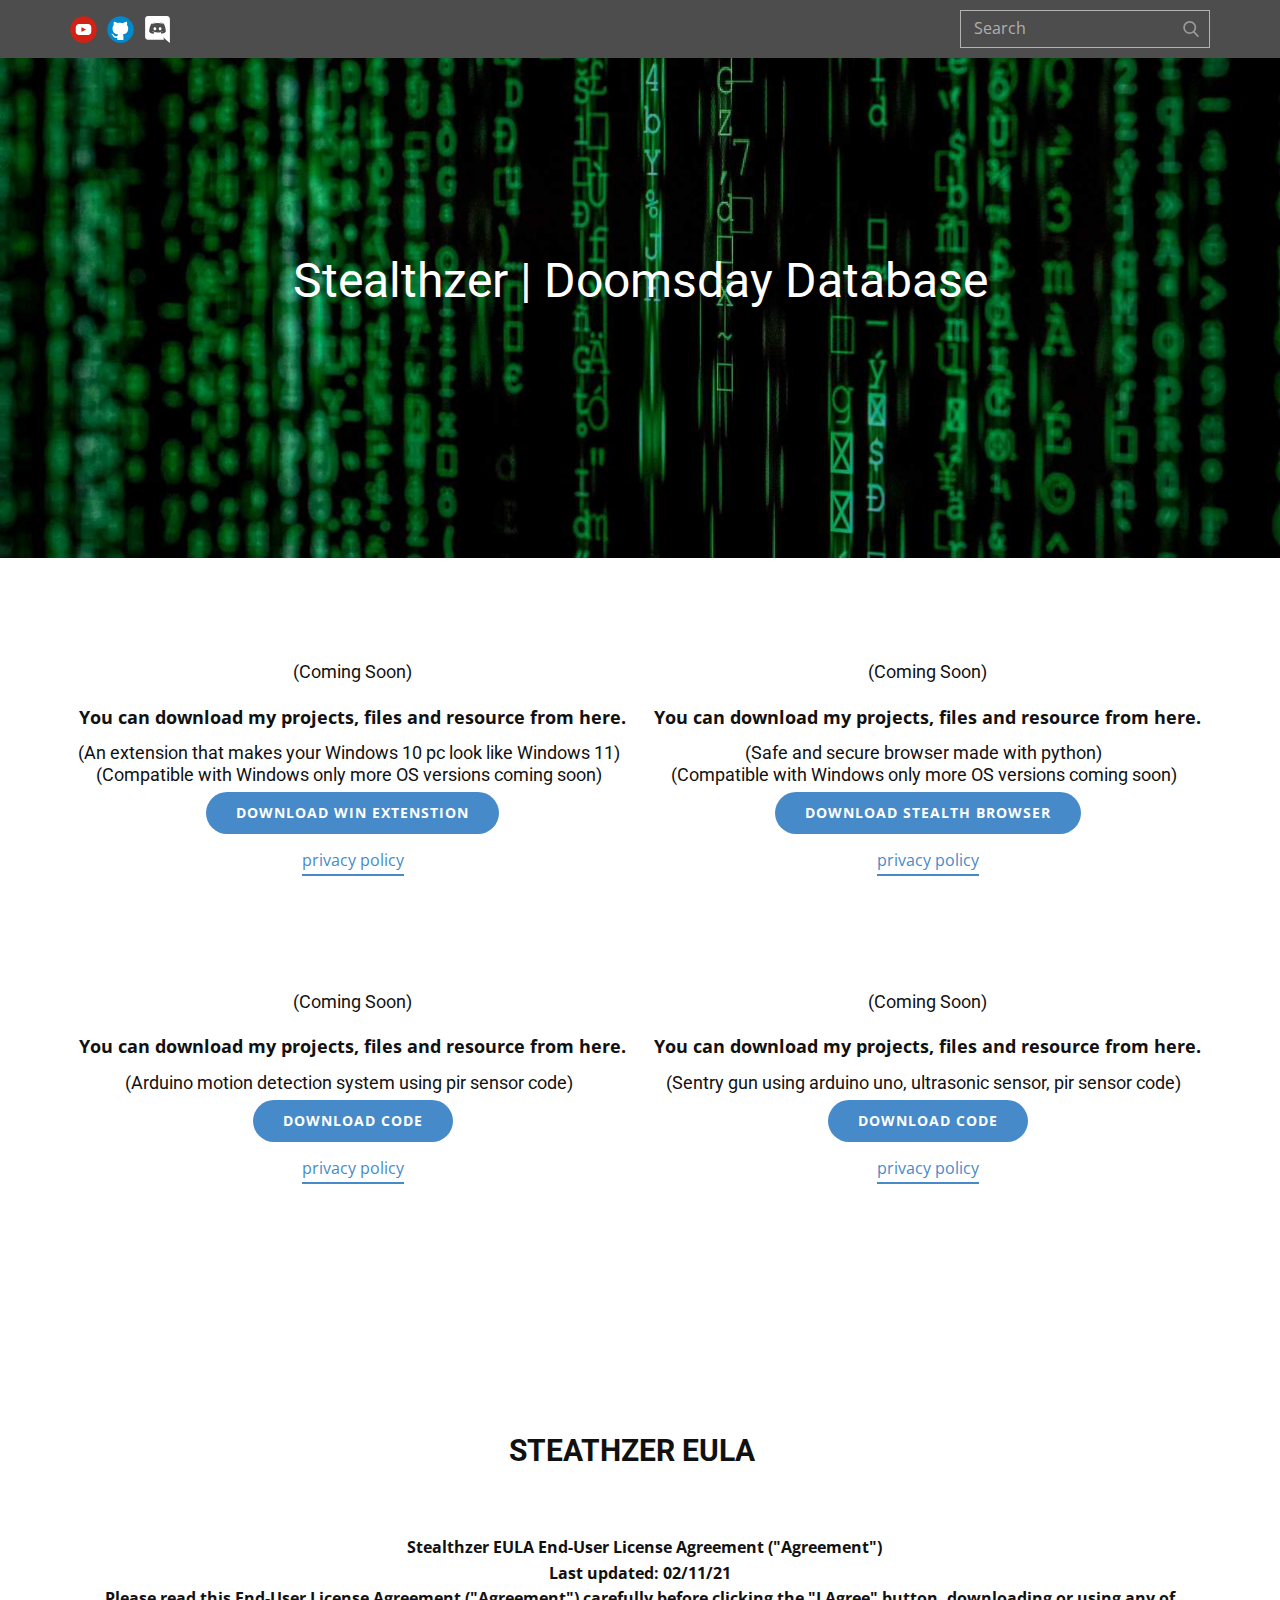
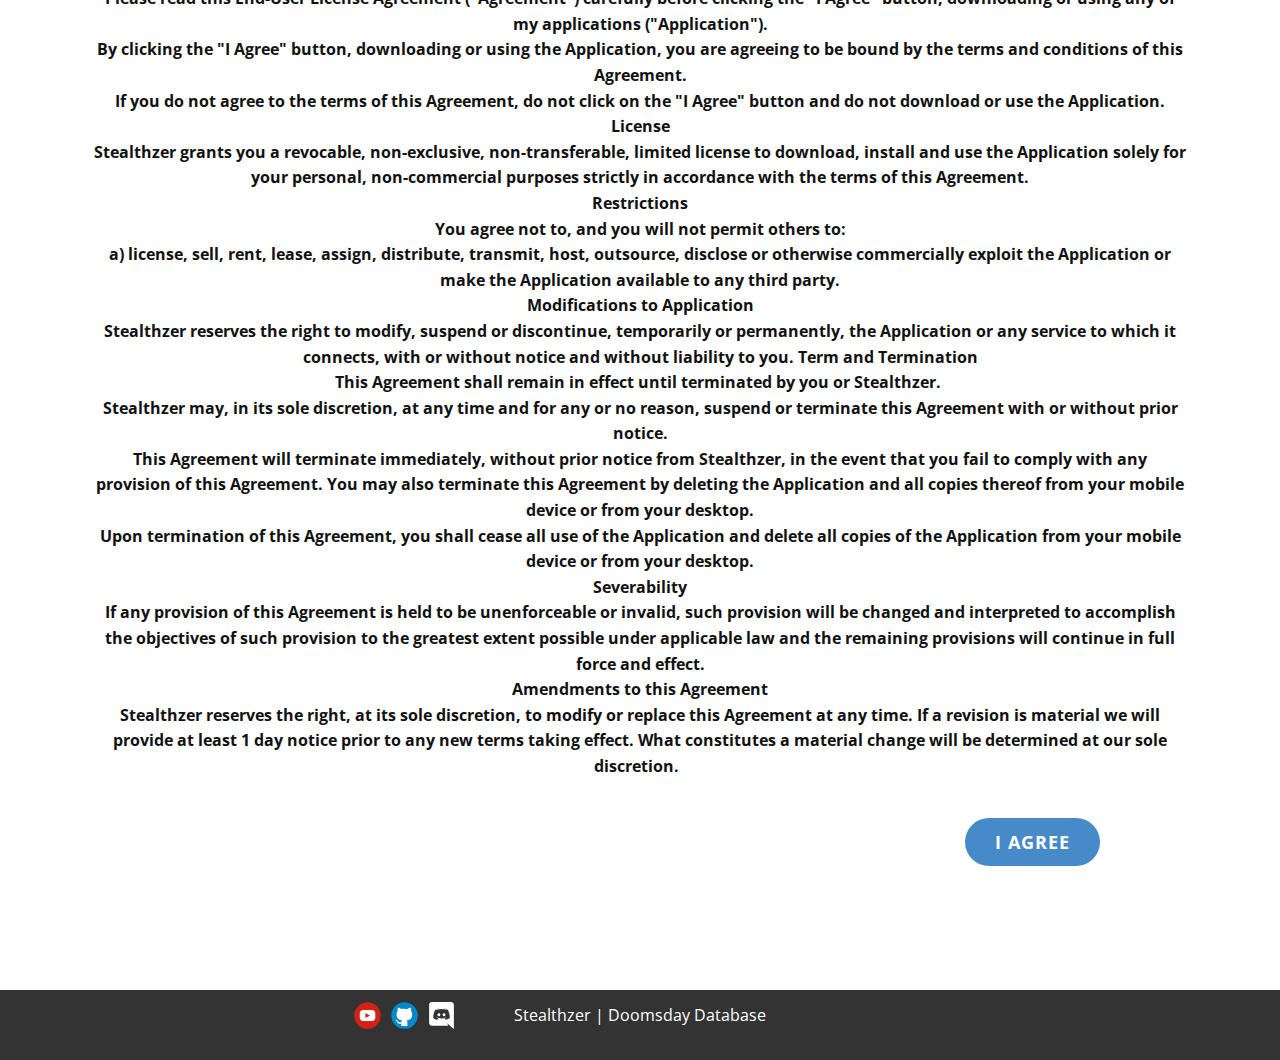
==== index.html @ 37a1ff03 "Stealthzer.html updated" ====
<!DOCTYPE html>
<html style="font-size: 16px;">
  <head>
    <script async src="https://pagead2.googlesyndication.com/pagead/js/adsbygoogle.js?client=ca-pub-5552698916733596"
     crossorigin="anonymous"></script>
    <meta name="viewport" content="width=device-width, initial-scale=1.0">
    <meta charset="utf-8">
    <meta name="keywords" content="Stealthzer Inc | Doomsday Database">
    <meta name="description" content="">
    <meta name="page_type" content="np-template-header-footer-from-plugin">
    <title>Stealthzer</title>
    <link rel="stylesheet" href="nicepage.css" media="screen">
<link rel="stylesheet" href="Stealthzer.css" media="screen">
    <script class="u-script" type="text/javascript" src="jquery.js" defer=""></script>
    <script class="u-script" type="text/javascript" src="nicepage.js" defer=""></script>
    <meta name="generator" content="Nicepage 3.29.1, nicepage.com">
    <link id="u-theme-google-font" rel="stylesheet" href="https://fonts.googleapis.com/css?family=Roboto:100,100i,300,300i,400,400i,500,500i,700,700i,900,900i|Open+Sans:300,300i,400,400i,600,600i,700,700i,800,800i">
    
    
    
    
    <script type="application/ld+json">{
		"@context": "http://schema.org",
		"@type": "Organization",
		"name": "Stealthzer Inc",
		"sameAs": [
				"https://www.youtube.com/channel/UCfcnX-cEszergZezpNfC_Pg",
				"https://github.com/Stealthzer",
				"https://discord.gg/QubrFJqZNe",
				"https://www.youtube.com/channel/UCfcnX-cEszergZezpNfC_Pg",
				"https://github.com/Stealthzer",
				"https://discord.gg/QubrFJqZNe"
		]
}</script>
    <meta name="theme-color" content="#478ac9">
    <meta property="og:title" content="Stealthzer">
    <meta property="og:description" content="">
    <meta property="og:type" content="website">
  </head>
  <body data-home-page="Stealthzer.html" data-home-page-title="Stealthzer" class="u-body"><header class="u-grey-70 u-header" id="sec-312b" data-animation-name="" data-animation-duration="0" data-animation-delay="0" data-animation-direction=""><div class="u-clearfix u-sheet u-sheet-1">
        <div class="u-social-icons u-spacing-10 u-social-icons-1">
          <a class="u-social-url" target="_blank" title="YouTube" href="https://www.youtube.com/channel/UCfcnX-cEszergZezpNfC_Pg"><span class="u-icon u-social-icon u-social-youtube u-icon-1"><svg class="u-svg-link" preserveAspectRatio="xMidYMin slice" viewBox="0 0 112 112" style=""><use xmlns:xlink="http://www.w3.org/1999/xlink" xlink:href="#svg-d300"></use></svg><svg class="u-svg-content" viewBox="0 0 112 112" x="0" y="0" id="svg-d300"><circle fill="currentColor" cx="56.1" cy="56.1" r="55"></circle><path fill="#FFFFFF" d="M74.9,33.3H37.3c-7.4,0-13.4,6-13.4,13.4v18.8c0,7.4,6,13.4,13.4,13.4h37.6c7.4,0,13.4-6,13.4-13.4V46.7 C88.3,39.3,82.3,33.3,74.9,33.3L74.9,33.3z M65.9,57l-17.6,8.4c-0.5,0.2-1-0.1-1-0.6V47.5c0-0.5,0.6-0.9,1-0.6l17.6,8.9 C66.4,56,66.4,56.8,65.9,57L65.9,57z"></path></svg></span>
          </a>
          <a class="u-social-url" target="_blank" title="Github" href="https://github.com/Stealthzer"><span class="u-icon u-social-github u-social-icon u-icon-2"><svg class="u-svg-link" preserveAspectRatio="xMidYMin slice" viewBox="0 0 112 112" style=""><use xmlns:xlink="http://www.w3.org/1999/xlink" xlink:href="#svg-f3f0"></use></svg><svg class="u-svg-content" viewBox="0 0 112 112" x="0" y="0" id="svg-f3f0"><circle fill="currentColor" cx="56.1" cy="56.1" r="55"></circle><path fill="#FFFFFF" d="M88,51.3c0-5.5-1.9-10.2-5.3-13.7c0.6-1.3,2.3-6.5-0.5-13.5c0,0-4.2-1.4-14,5.3c-4.1-1.1-8.4-1.7-12.7-1.8
	c-4.3,0-8.7,0.6-12.7,1.8c-9.7-6.6-14-5.3-14-5.3c-2.8,7-1,12.2-0.5,13.5C25,41.2,23,45.7,23,51.3c0,19.6,11.9,23.9,23.3,25.2
	c-1.5,1.3-2.8,3.5-3.2,6.8c-3,1.3-10.2,3.6-14.9-4.3c0,0-2.7-4.9-7.8-5.3c0,0-5-0.1-0.4,3.1c0,0,3.3,1.6,5.6,7.5c0,0,3,9.1,17.2,6
	c0,4.3,0.1,8.3,0.1,9.5h25.2c0-1.7,0.1-7.2,0.1-14c0-4.7-1.7-7.9-3.4-9.4C76,75.2,88,70.9,88,51.3z"></path></svg></span>
          </a>
          <a class="u-social-url" target="_blank" title="Discord" href="https://discord.gg/QubrFJqZNe"><span class="u-icon u-social-custom u-social-icon u-icon-3"><svg class="u-svg-link" preserveAspectRatio="xMidYMin slice" viewBox="0 0 24 24" style=""><use xmlns:xlink="http://www.w3.org/1999/xlink" xlink:href="#svg-18a0"></use></svg><svg class="u-svg-content" viewBox="0 0 24 24" id="svg-18a0"><path d="m3.58 21.196h14.259l-.681-2.205 1.629 1.398 1.493 1.338 2.72 2.273v-21.525c-.068-1.338-1.22-2.475-2.648-2.475l-16.767.003c-1.427 0-2.585 1.139-2.585 2.477v16.24c0 1.411 1.156 2.476 2.58 2.476zm10.548-15.513-.033.012.012-.012zm-7.631 1.269c1.833-1.334 3.532-1.27 3.532-1.27l.137.135c-2.243.535-3.26 1.537-3.26 1.537s.272-.133.747-.336c3.021-1.188 6.32-1.102 9.374.402 0 0-1.019-.937-3.124-1.537l.186-.183c.291.001 1.831.055 3.479 1.26 0 0 1.844 3.15 1.844 7.02-.061-.074-1.144 1.666-3.931 1.726 0 0-.472-.534-.808-1 1.63-.468 2.24-1.404 2.24-1.404-.535.337-1.023.537-1.419.737-.609.268-1.219.4-1.828.535-2.884.468-4.503-.315-6.033-.936l-.523-.266s.609.936 2.174 1.404c-.411.469-.818 1.002-.818 1.002-2.786-.066-3.802-1.806-3.802-1.806 0-3.876 1.833-7.02 1.833-7.02z"></path><path d="m14.308 12.771c.711 0 1.29-.6 1.29-1.34 0-.735-.576-1.335-1.29-1.335v.003c-.708 0-1.288.598-1.29 1.338 0 .734.579 1.334 1.29 1.334z"></path><path d="m9.69 12.771c.711 0 1.29-.6 1.29-1.34 0-.735-.575-1.335-1.286-1.335l-.004.003c-.711 0-1.29.598-1.29 1.338 0 .734.579 1.334 1.29 1.334z"></path></svg></span>
          </a>
        </div>
        <form action="#" method="get" class="u-border-1 u-border-grey-30 u-expanded-width-xs u-search u-search-right u-search-1">
          <button class="u-search-button" type="submit">
            <span class="u-search-icon u-spacing-10 u-text-grey-40">
              <svg class="u-svg-link" preserveAspectRatio="xMidYMin slice" viewBox="0 0 56.966 56.966" style=""><use xmlns:xlink="http://www.w3.org/1999/xlink" xlink:href="#svg-9dab"></use></svg>
              <svg xmlns="http://www.w3.org/2000/svg" xmlns:xlink="http://www.w3.org/1999/xlink" version="1.1" id="svg-9dab" x="0px" y="0px" viewBox="0 0 56.966 56.966" style="enable-background:new 0 0 56.966 56.966;" xml:space="preserve" class="u-svg-content"><path d="M55.146,51.887L41.588,37.786c3.486-4.144,5.396-9.358,5.396-14.786c0-12.682-10.318-23-23-23s-23,10.318-23,23  s10.318,23,23,23c4.761,0,9.298-1.436,13.177-4.162l13.661,14.208c0.571,0.593,1.339,0.92,2.162,0.92  c0.779,0,1.518-0.297,2.079-0.837C56.255,54.982,56.293,53.08,55.146,51.887z M23.984,6c9.374,0,17,7.626,17,17s-7.626,17-17,17  s-17-7.626-17-17S14.61,6,23.984,6z"></path><g></g><g></g><g></g><g></g><g></g><g></g><g></g><g></g><g></g><g></g><g></g><g></g><g></g><g></g><g></g></svg>
            </span>
          </button>
          <input class="u-search-input" type="search" name="search" value="" placeholder="Search">
        </form>
      </div></header>
    <section class="u-clearfix u-image u-section-1" id="sec-4c05" data-image-width="1600" data-image-height="1067">
      <div class="u-clearfix u-sheet u-sheet-1">
        <h1 class="u-text u-text-body-alt-color u-text-default u-text-1">Stealthzer | Doomsday Database</h1>
      </div>
    </section>
    <section class="u-align-left u-clearfix u-section-2" id="sec-0640">
      <div class="u-clearfix u-sheet u-sheet-1">
        <div class="u-expanded-width u-list u-list-1">
          <div class="u-repeater u-repeater-1">
            <div class="u-container-style u-list-item u-repeater-item">
              <div class="u-container-layout u-similar-container u-container-layout-1">
                <h6 class="u-align-center u-text u-text-1">(Coming Soon)</h6>
                <p class="u-align-center u-text u-text-2">You can download my projects, files and resource from here.</p>
                <h6 class="u-align-center u-text u-text-3">(An extension that makes your Windows 10 pc look like Windows 11)<br>(Compatible with Windows only more OS versions coming soon)<br>
                </h6>
                <a href="Stealthzer.html" data-page-id="831605958" class="u-btn u-btn-round u-button-style u-hover-feature u-hover-palette-1-light-1 u-palette-1-base u-radius-50 u-btn-1">Download win extenstion</a>
                <a href="Stealthzer.html#sec-664d" data-page-id="831605958" class="u-active-none u-border-2 u-border-palette-1-base u-btn u-btn-rectangle u-button-style u-hover-none u-none u-radius-0 u-btn-2" target="_blank">privacy policy</a>
              </div>
            </div>
            <div class="u-align-center u-container-style u-list-item u-repeater-item">
              <div class="u-container-layout u-similar-container u-container-layout-2">
                <h6 class="u-align-center u-text u-text-4">(Coming Soon)</h6>
                <p class="u-align-center u-text u-text-5">You can download my projects, files and resource from here.</p>
                <h6 class="u-align-center u-text u-text-6">(Safe and secure browser made with python)<br>(Compatible with Windows only more OS versions coming soon)
                </h6>
                <a href="Stealthzer.html" data-page-id="831605958" class="u-btn u-btn-round u-button-style u-hover-feature u-hover-palette-1-light-1 u-palette-1-base u-radius-50 u-btn-3">DOWNLOAD STEALTH BROWSER</a>
                <a href="Stealthzer.html#sec-664d" data-page-id="831605958" class="u-active-none u-border-2 u-border-palette-1-base u-btn u-btn-rectangle u-button-style u-hover-none u-none u-radius-0 u-btn-4" target="_blank">privacy policy</a>
              </div>
            </div>
            <div class="u-align-center u-container-style u-list-item u-repeater-item">
              <div class="u-container-layout u-similar-container u-container-layout-3">
                <h6 class="u-align-center u-text u-text-7">(Coming Soon)</h6>
                <p class="u-align-center u-text u-text-8">You can download my projects, files and resource from here.</p>
                <h6 class="u-align-center u-text u-text-9">(Arduino motion detection system using pir sensor code)</h6>
                <a href="Stealthzer.html" data-page-id="831605958" class="u-btn u-btn-round u-button-style u-hover-feature u-hover-palette-1-light-1 u-palette-1-base u-radius-50 u-btn-5">Download code</a>
                <a href="Stealthzer.html#sec-664d" data-page-id="831605958" class="u-active-none u-border-2 u-border-palette-1-base u-btn u-btn-rectangle u-button-style u-hover-none u-none u-radius-0 u-btn-6" target="_blank">privacy policy</a>
              </div>
            </div>
            <div class="u-align-center u-container-style u-list-item u-repeater-item">
              <div class="u-container-layout u-similar-container u-container-layout-4">
                <h6 class="u-align-center u-text u-text-10">(Coming Soon)</h6>
                <p class="u-align-center u-text u-text-11">You can download my projects, files and resource from here.</p>
                <h6 class="u-align-center u-text u-text-12">(Sentry gun using arduino uno, ultrasonic sensor, pir sensor code)</h6>
                <a href="Stealthzer.html" data-page-id="831605958" class="u-btn u-btn-round u-button-style u-hover-feature u-hover-palette-1-light-1 u-palette-1-base u-radius-50 u-btn-7">Download code</a>
                <a href="Stealthzer.html#sec-664d" data-page-id="831605958" class="u-active-none u-border-2 u-border-palette-1-base u-btn u-btn-rectangle u-button-style u-hover-none u-none u-radius-0 u-btn-8" target="_blank">privacy policy</a>
              </div>
            </div>
          </div>
        </div>
      </div>
      
      
      
      
    </section>
    <section class="u-clearfix u-section-3" id="sec-664d">
      <div class="u-clearfix u-sheet u-sheet-1">
        <h5 class="u-text u-text-default u-text-1">STEATHZER EULA</h5>
        <p class="u-align-center u-text u-text-2"><b>&nbsp; Stealthzer EULA&nbsp;End-User License Agreement
("Agreement")<br> Last updated: 02/11/21<br> Please read this End-User License Agreement ("Agreement") carefully
before clicking the "I Agree" button, downloading or using any of my
applications ("Application").<br> By clicking the "I Agree" button, downloading or using the
Application, you are agreeing to be bound by the terms and conditions of this
Agreement.<br> If you do not agree to the terms of this Agreement, do not click on the "I
Agree" button and do not download or use the Application.<br> License<br> Stealthzer grants you a revocable, non-exclusive, non-transferable, limited
license to download, install and use the Application solely for your personal,
non-commercial purposes strictly in accordance with the terms of this
Agreement.<br> Restrictions<br> You agree not to, and you will not permit others to:<br> a) license, sell, rent, lease, assign, distribute, transmit, host, outsource,
disclose or otherwise commercially exploit the Application or make the
Application available to any third party.<br> Modifications to Application<br> Stealthzer reserves the right to modify, suspend or discontinue, temporarily or
permanently, the Application or any service to which it connects, with or
without notice and without liability to you. Term and Termination<br> This Agreement shall remain in effect until terminated by you or Stealthzer.&nbsp;<br> Stealthzer may, in its sole discretion, at any time and for any or no reason,
suspend or terminate this Agreement with or without prior notice.<br> This Agreement will terminate immediately, without prior notice from Stealthzer,
in the event that you fail to comply with any provision of this Agreement. You
may also terminate this Agreement by deleting the Application and all copies
thereof from your mobile device or from your desktop.<br> Upon termination of this Agreement, you shall cease all use of the Application
and delete all copies of the Application from your mobile device or from your
desktop.<br> Severability<br> If any provision of this Agreement is held to be unenforceable or invalid, such
provision will be changed and interpreted to accomplish the objectives of such
provision to the greatest extent possible under applicable law and the
remaining provisions will continue in full force and effect.<br> Amendments to this Agreement<br> Stealthzer reserves the right, at its sole discretion, to modify or replace
this Agreement at any time. If a revision is material we will provide at least
1 day notice prior to any new terms taking effect. What constitutes a material
change will be determined at our sole discretion.&nbsp;&nbsp;<br></b>
        </p>
        <a href="Stealthzer.html" data-page-id="831605958" class="u-btn u-btn-round u-button-style u-hover-palette-1-light-1 u-palette-1-base u-radius-50 u-btn-1">I AGREE</a>
      </div>
    </section>
    
    
    <footer class="u-align-center u-clearfix u-footer u-grey-80 u-footer" id="sec-7a16"><div class="u-align-left u-clearfix u-sheet u-sheet-1">
        <p class="u-text u-text-default u-text-1"></p>
        <p class="u-text u-text-default u-text-2">Stealthzer | Doomsday Database</p>
        <div class="u-social-icons u-spacing-10 u-social-icons-1">
          <a class="u-social-url" target="_blank" title="YouTube" href="https://www.youtube.com/channel/UCfcnX-cEszergZezpNfC_Pg"><span class="u-icon u-social-icon u-social-youtube u-icon-1"><svg class="u-svg-link" preserveAspectRatio="xMidYMin slice" viewBox="0 0 112 112" style=""><use xmlns:xlink="http://www.w3.org/1999/xlink" xlink:href="#svg-f499"></use></svg><svg class="u-svg-content" viewBox="0 0 112 112" x="0" y="0" id="svg-f499"><circle fill="currentColor" cx="56.1" cy="56.1" r="55"></circle><path fill="#FFFFFF" d="M74.9,33.3H37.3c-7.4,0-13.4,6-13.4,13.4v18.8c0,7.4,6,13.4,13.4,13.4h37.6c7.4,0,13.4-6,13.4-13.4V46.7 C88.3,39.3,82.3,33.3,74.9,33.3L74.9,33.3z M65.9,57l-17.6,8.4c-0.5,0.2-1-0.1-1-0.6V47.5c0-0.5,0.6-0.9,1-0.6l17.6,8.9 C66.4,56,66.4,56.8,65.9,57L65.9,57z"></path></svg></span>
          </a>
          <a class="u-social-url" target="_blank" title="Github" href="https://github.com/Stealthzer"><span class="u-icon u-social-github u-social-icon u-icon-2"><svg class="u-svg-link" preserveAspectRatio="xMidYMin slice" viewBox="0 0 112 112" style=""><use xmlns:xlink="http://www.w3.org/1999/xlink" xlink:href="#svg-555e"></use></svg><svg class="u-svg-content" viewBox="0 0 112 112" x="0" y="0" id="svg-555e"><circle fill="currentColor" cx="56.1" cy="56.1" r="55"></circle><path fill="#FFFFFF" d="M88,51.3c0-5.5-1.9-10.2-5.3-13.7c0.6-1.3,2.3-6.5-0.5-13.5c0,0-4.2-1.4-14,5.3c-4.1-1.1-8.4-1.7-12.7-1.8
	c-4.3,0-8.7,0.6-12.7,1.8c-9.7-6.6-14-5.3-14-5.3c-2.8,7-1,12.2-0.5,13.5C25,41.2,23,45.7,23,51.3c0,19.6,11.9,23.9,23.3,25.2
	c-1.5,1.3-2.8,3.5-3.2,6.8c-3,1.3-10.2,3.6-14.9-4.3c0,0-2.7-4.9-7.8-5.3c0,0-5-0.1-0.4,3.1c0,0,3.3,1.6,5.6,7.5c0,0,3,9.1,17.2,6
	c0,4.3,0.1,8.3,0.1,9.5h25.2c0-1.7,0.1-7.2,0.1-14c0-4.7-1.7-7.9-3.4-9.4C76,75.2,88,70.9,88,51.3z"></path></svg></span>
          </a>
          <a class="u-social-url" target="_blank" title="Discord" href="https://discord.gg/QubrFJqZNe"><span class="u-icon u-social-custom u-social-icon u-icon-3"><svg class="u-svg-link" preserveAspectRatio="xMidYMin slice" viewBox="0 0 24 24" style=""><use xmlns:xlink="http://www.w3.org/1999/xlink" xlink:href="#svg-4e0c"></use></svg><svg class="u-svg-content" viewBox="0 0 24 24" id="svg-4e0c"><path d="m3.58 21.196h14.259l-.681-2.205 1.629 1.398 1.493 1.338 2.72 2.273v-21.525c-.068-1.338-1.22-2.475-2.648-2.475l-16.767.003c-1.427 0-2.585 1.139-2.585 2.477v16.24c0 1.411 1.156 2.476 2.58 2.476zm10.548-15.513-.033.012.012-.012zm-7.631 1.269c1.833-1.334 3.532-1.27 3.532-1.27l.137.135c-2.243.535-3.26 1.537-3.26 1.537s.272-.133.747-.336c3.021-1.188 6.32-1.102 9.374.402 0 0-1.019-.937-3.124-1.537l.186-.183c.291.001 1.831.055 3.479 1.26 0 0 1.844 3.15 1.844 7.02-.061-.074-1.144 1.666-3.931 1.726 0 0-.472-.534-.808-1 1.63-.468 2.24-1.404 2.24-1.404-.535.337-1.023.537-1.419.737-.609.268-1.219.4-1.828.535-2.884.468-4.503-.315-6.033-.936l-.523-.266s.609.936 2.174 1.404c-.411.469-.818 1.002-.818 1.002-2.786-.066-3.802-1.806-3.802-1.806 0-3.876 1.833-7.02 1.833-7.02z"></path><path d="m14.308 12.771c.711 0 1.29-.6 1.29-1.34 0-.735-.576-1.335-1.29-1.335v.003c-.708 0-1.288.598-1.29 1.338 0 .734.579 1.334 1.29 1.334z"></path><path d="m9.69 12.771c.711 0 1.29-.6 1.29-1.34 0-.735-.575-1.335-1.286-1.335l-.004.003c-.711 0-1.29.598-1.29 1.338 0 .734.579 1.334 1.29 1.334z"></path></svg></span>
          </a>
        </div>
      </div></footer>
  </body>
</html>
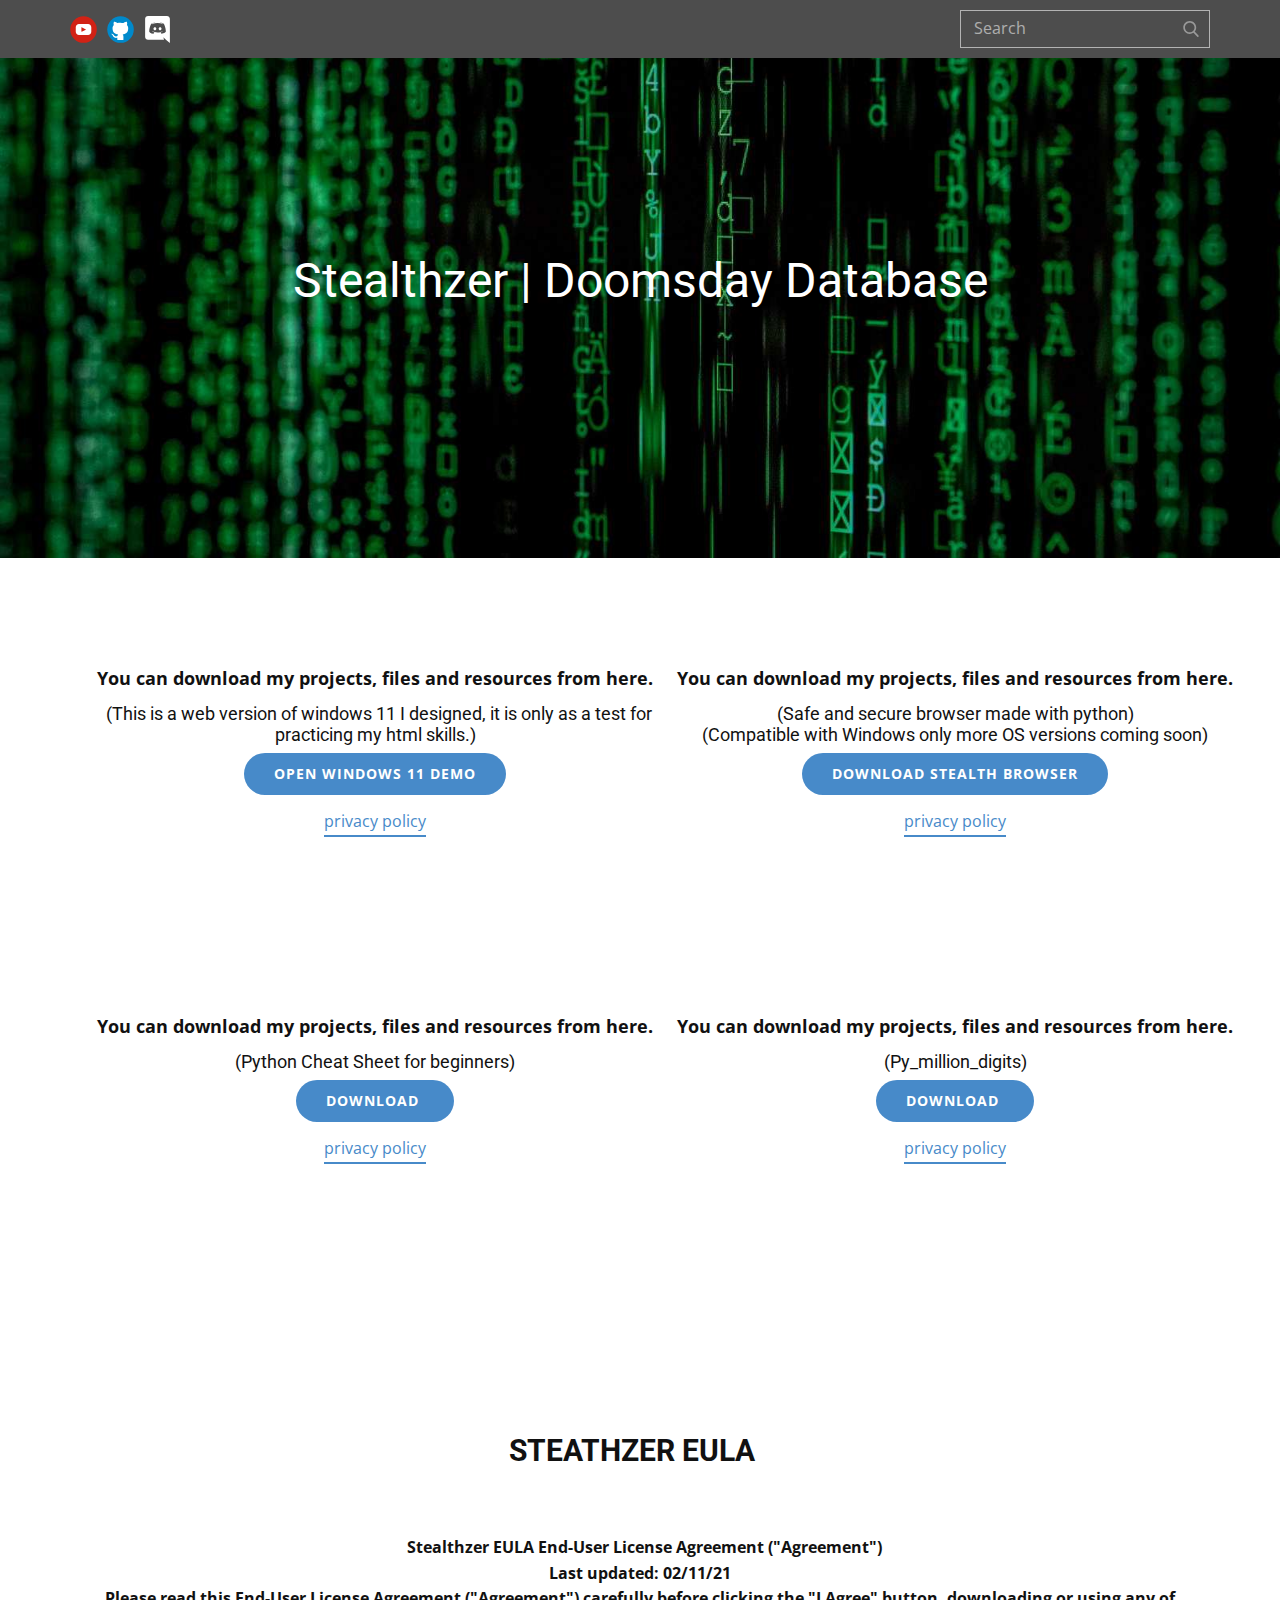
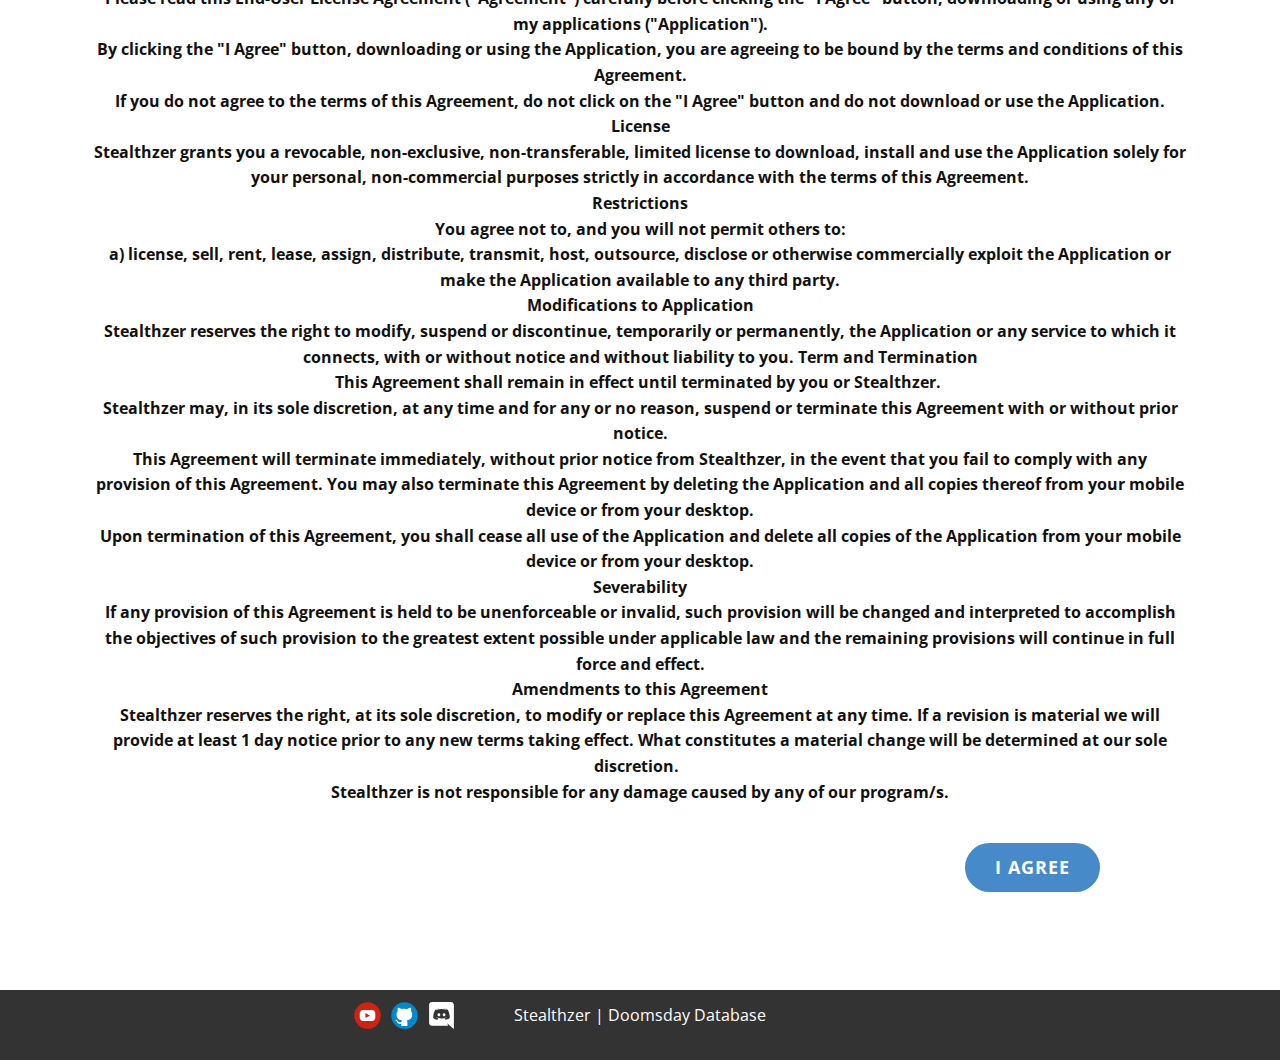
==== commit 46b35e90: "Merge branch 'main' of https://github.com/Stealthzer/Doomsday-Database" ====
--- a/index.html
+++ b/index.html
@@ -1,16 +1,14 @@
 <!DOCTYPE html>
 <html style="font-size: 16px;">
   <head>
-    <script async src="https://pagead2.googlesyndication.com/pagead/js/adsbygoogle.js?client=ca-pub-5552698916733596"
-     crossorigin="anonymous"></script>
     <meta name="viewport" content="width=device-width, initial-scale=1.0">
     <meta charset="utf-8">
     <meta name="keywords" content="Stealthzer Inc | Doomsday Database">
     <meta name="description" content="">
     <meta name="page_type" content="np-template-header-footer-from-plugin">
-    <title>Stealthzer</title>
+    <title>Copy of Stealthzer</title>
     <link rel="stylesheet" href="nicepage.css" media="screen">
-<link rel="stylesheet" href="Stealthzer.css" media="screen">
+<link rel="stylesheet" href="Copy-of-Stealthzer.css" media="screen">
     <script class="u-script" type="text/javascript" src="jquery.js" defer=""></script>
     <script class="u-script" type="text/javascript" src="nicepage.js" defer=""></script>
     <meta name="generator" content="Nicepage 3.29.1, nicepage.com">
@@ -33,11 +31,11 @@
 		]
 }</script>
     <meta name="theme-color" content="#478ac9">
-    <meta property="og:title" content="Stealthzer">
+    <meta property="og:title" content="Copy of Stealthzer">
     <meta property="og:description" content="">
     <meta property="og:type" content="website">
   </head>
-  <body data-home-page="Stealthzer.html" data-home-page-title="Stealthzer" class="u-body"><header class="u-grey-70 u-header" id="sec-312b" data-animation-name="" data-animation-duration="0" data-animation-delay="0" data-animation-direction=""><div class="u-clearfix u-sheet u-sheet-1">
+  <body data-home-page="Copy-of-Stealthzer.html" data-home-page-title="Copy of Stealthzer" class="u-body"><header class="u-grey-70 u-header" id="sec-312b" data-animation-name="" data-animation-duration="0" data-animation-delay="0" data-animation-direction=""><div class="u-clearfix u-sheet u-sheet-1">
         <div class="u-social-icons u-spacing-10 u-social-icons-1">
           <a class="u-social-url" target="_blank" title="YouTube" href="https://www.youtube.com/channel/UCfcnX-cEszergZezpNfC_Pg"><span class="u-icon u-social-icon u-social-youtube u-icon-1"><svg class="u-svg-link" preserveAspectRatio="xMidYMin slice" viewBox="0 0 112 112" style=""><use xmlns:xlink="http://www.w3.org/1999/xlink" xlink:href="#svg-d300"></use></svg><svg class="u-svg-content" viewBox="0 0 112 112" x="0" y="0" id="svg-d300"><circle fill="currentColor" cx="56.1" cy="56.1" r="55"></circle><path fill="#FFFFFF" d="M74.9,33.3H37.3c-7.4,0-13.4,6-13.4,13.4v18.8c0,7.4,6,13.4,13.4,13.4h37.6c7.4,0,13.4-6,13.4-13.4V46.7 C88.3,39.3,82.3,33.3,74.9,33.3L74.9,33.3z M65.9,57l-17.6,8.4c-0.5,0.2-1-0.1-1-0.6V47.5c0-0.5,0.6-0.9,1-0.6l17.6,8.9 C66.4,56,66.4,56.8,65.9,57L65.9,57z"></path></svg></span>
           </a>
@@ -66,43 +64,39 @@
     </section>
     <section class="u-align-left u-clearfix u-section-2" id="sec-0640">
       <div class="u-clearfix u-sheet u-sheet-1">
-        <div class="u-expanded-width u-list u-list-1">
+        <div class="u-list u-list-1">
           <div class="u-repeater u-repeater-1">
             <div class="u-container-style u-list-item u-repeater-item">
               <div class="u-container-layout u-similar-container u-container-layout-1">
-                <h6 class="u-align-center u-text u-text-1">(Coming Soon)</h6>
-                <p class="u-align-center u-text u-text-2">You can download my projects, files and resource from here.</p>
-                <h6 class="u-align-center u-text u-text-3">(An extension that makes your Windows 10 pc look like Windows 11)<br>(Compatible with Windows only more OS versions coming soon)<br>
+                <p class="u-align-center u-text u-text-1">You can download my projects, files and resources&nbsp;from here.</p>
+                <h6 class="u-align-center u-text u-text-2">&nbsp; &nbsp;(This is a web version of windows 11 I designed, it is only as a test for&nbsp;<br>practicing my html skills.)
                 </h6>
-                <a href="Stealthzer.html" data-page-id="831605958" class="u-btn u-btn-round u-button-style u-hover-feature u-hover-palette-1-light-1 u-palette-1-base u-radius-50 u-btn-1">Download win extenstion</a>
+                <a href="https://stealthzer.github.io/Windows-11-for-web/" class="u-btn u-btn-round u-button-style u-hover-feature u-hover-palette-1-light-1 u-palette-1-base u-radius-50 u-btn-1">Open windows 11 demo</a>
                 <a href="Stealthzer.html#sec-664d" data-page-id="831605958" class="u-active-none u-border-2 u-border-palette-1-base u-btn u-btn-rectangle u-button-style u-hover-none u-none u-radius-0 u-btn-2" target="_blank">privacy policy</a>
               </div>
             </div>
             <div class="u-align-center u-container-style u-list-item u-repeater-item">
               <div class="u-container-layout u-similar-container u-container-layout-2">
-                <h6 class="u-align-center u-text u-text-4">(Coming Soon)</h6>
-                <p class="u-align-center u-text u-text-5">You can download my projects, files and resource from here.</p>
-                <h6 class="u-align-center u-text u-text-6">(Safe and secure browser made with python)<br>(Compatible with Windows only more OS versions coming soon)
+                <p class="u-align-center u-text u-text-3">You can download my projects, files and resources from here.</p>
+                <h6 class="u-align-center u-text u-text-4">(Safe and secure browser made with python)<br>(Compatible with Windows only more OS versions coming soon)
                 </h6>
-                <a href="Stealthzer.html" data-page-id="831605958" class="u-btn u-btn-round u-button-style u-hover-feature u-hover-palette-1-light-1 u-palette-1-base u-radius-50 u-btn-3">DOWNLOAD STEALTH BROWSER</a>
+                <a href="https://github.com/Stealthzer/StealthzerBrowser" class="u-btn u-btn-round u-button-style u-hover-feature u-hover-palette-1-light-1 u-palette-1-base u-radius-50 u-btn-3">DOWNLOAD STEALTH BROWSER</a>
                 <a href="Stealthzer.html#sec-664d" data-page-id="831605958" class="u-active-none u-border-2 u-border-palette-1-base u-btn u-btn-rectangle u-button-style u-hover-none u-none u-radius-0 u-btn-4" target="_blank">privacy policy</a>
               </div>
             </div>
             <div class="u-align-center u-container-style u-list-item u-repeater-item">
               <div class="u-container-layout u-similar-container u-container-layout-3">
-                <h6 class="u-align-center u-text u-text-7">(Coming Soon)</h6>
-                <p class="u-align-center u-text u-text-8">You can download my projects, files and resource from here.</p>
-                <h6 class="u-align-center u-text u-text-9">(Arduino motion detection system using pir sensor code)</h6>
-                <a href="Stealthzer.html" data-page-id="831605958" class="u-btn u-btn-round u-button-style u-hover-feature u-hover-palette-1-light-1 u-palette-1-base u-radius-50 u-btn-5">Download code</a>
+                <p class="u-align-center u-text u-text-5">You can download my projects, files and resources from here.</p>
+                <h6 class="u-align-center u-text u-text-6">(Python Cheat Sheet for beginners)</h6>
+                <a href="files/beginners_python_cheat_sheet_pcc_all.pdf" class="u-btn u-btn-round u-button-style u-file-link u-hover-feature u-hover-palette-1-light-1 u-palette-1-base u-radius-50 u-btn-5">Download&nbsp;</a>
                 <a href="Stealthzer.html#sec-664d" data-page-id="831605958" class="u-active-none u-border-2 u-border-palette-1-base u-btn u-btn-rectangle u-button-style u-hover-none u-none u-radius-0 u-btn-6" target="_blank">privacy policy</a>
               </div>
             </div>
             <div class="u-align-center u-container-style u-list-item u-repeater-item">
               <div class="u-container-layout u-similar-container u-container-layout-4">
-                <h6 class="u-align-center u-text u-text-10">(Coming Soon)</h6>
-                <p class="u-align-center u-text u-text-11">You can download my projects, files and resource from here.</p>
-                <h6 class="u-align-center u-text u-text-12">(Sentry gun using arduino uno, ultrasonic sensor, pir sensor code)</h6>
-                <a href="Stealthzer.html" data-page-id="831605958" class="u-btn u-btn-round u-button-style u-hover-feature u-hover-palette-1-light-1 u-palette-1-base u-radius-50 u-btn-7">Download code</a>
+                <p class="u-align-center u-text u-text-7">You can download my projects, files and resources from here.</p>
+                <h6 class="u-align-center u-text u-text-8">(Py_million_digits)</h6>
+                <a href="files/pi_million_digits.txt" class="u-btn u-btn-round u-button-style u-file-link u-hover-feature u-hover-palette-1-light-1 u-palette-1-base u-radius-50 u-btn-7">Download&nbsp;</a>
                 <a href="Stealthzer.html#sec-664d" data-page-id="831605958" class="u-active-none u-border-2 u-border-palette-1-base u-btn u-btn-rectangle u-button-style u-hover-none u-none u-radius-0 u-btn-8" target="_blank">privacy policy</a>
               </div>
             </div>
@@ -142,7 +136,7 @@
 remaining provisions will continue in full force and effect.<br> Amendments to this Agreement<br> Stealthzer reserves the right, at its sole discretion, to modify or replace
 this Agreement at any time. If a revision is material we will provide at least
 1 day notice prior to any new terms taking effect. What constitutes a material
-change will be determined at our sole discretion.&nbsp;&nbsp;<br></b>
+change will be determined at our sole discretion.&nbsp;&nbsp;<br>Stealthzer is not responsible for any damage caused by any of our program/s.</b>
         </p>
         <a href="Stealthzer.html" data-page-id="831605958" class="u-btn u-btn-round u-button-style u-hover-palette-1-light-1 u-palette-1-base u-radius-50 u-btn-1">I AGREE</a>
       </div>
--- a/Copy-of-Stealthzer.css
+++ b/Copy-of-Stealthzer.css
@@ -0,0 +1,271 @@
+ .u-section-1 {
+  background-image: url("images/pexelsphoto1089438.jpeg");
+  background-position: 50% 50%;
+}
+
+.u-section-1 .u-sheet-1 {
+  min-height: 500px;
+}
+
+.u-section-1 .u-text-1 {
+  margin: 197px auto 60px;
+}
+
+@media (max-width: 1199px) {
+  .u-section-1 .u-sheet-1 {
+    min-height: 412px;
+  }
+}
+
+@media (max-width: 991px) {
+  .u-section-1 .u-sheet-1 {
+    min-height: 316px;
+  }
+}
+
+@media (max-width: 767px) {
+  .u-section-1 .u-sheet-1 {
+    min-height: 237px;
+  }
+}
+
+@media (max-width: 575px) {
+  .u-section-1 .u-sheet-1 {
+    min-height: 149px;
+  }
+}.u-section-2 .u-sheet-1 {
+  min-height: 809px;
+}
+
+.u-section-2 .u-list-1 {
+  width: 1150px;
+  margin: 63px -30px 60px auto;
+}
+
+.u-section-2 .u-repeater-1 {
+  grid-gap: 10px 10px;
+  grid-template-columns: calc(50% - 5px) calc(50% - 5px);
+  min-height: 665px;
+}
+
+.u-section-2 .u-container-layout-1 {
+  padding: 10px 0;
+}
+
+.u-section-2 .u-text-1 {
+  font-weight: 700;
+  font-size: 1.125rem;
+  margin: 33px 0 0;
+}
+
+.u-section-2 .u-text-2 {
+  margin: 10px 0 0;
+}
+
+.u-section-2 .u-btn-1 {
+  border-style: none;
+  font-weight: 700;
+  text-transform: uppercase;
+  font-size: 0.875rem;
+  letter-spacing: 1px;
+  transition-duration: 0.5s;
+  margin: 7px auto 0;
+}
+
+.u-section-2 .u-btn-2 {
+  background-image: none;
+  border-style: none none solid;
+  margin: 14px auto 0;
+  padding: 0;
+}
+
+.u-section-2 .u-container-layout-2 {
+  padding: 10px 0;
+}
+
+.u-section-2 .u-text-3 {
+  font-weight: 700;
+  font-size: 1.125rem;
+  margin: 33px 0 0;
+}
+
+.u-section-2 .u-text-4 {
+  margin: 10px 0 0;
+}
+
+.u-section-2 .u-btn-3 {
+  border-style: none;
+  font-weight: 700;
+  text-transform: uppercase;
+  font-size: 0.875rem;
+  letter-spacing: 1px;
+  transition-duration: 0.5s;
+  margin: 7px auto 0;
+}
+
+.u-section-2 .u-btn-4 {
+  background-image: none;
+  border-style: none none solid;
+  margin: 14px auto 0;
+  padding: 0;
+}
+
+.u-section-2 .u-container-layout-3 {
+  padding: 10px 0;
+}
+
+.u-section-2 .u-text-5 {
+  font-weight: 700;
+  font-size: 1.125rem;
+  margin: 33px 0 0;
+}
+
+.u-section-2 .u-text-6 {
+  margin: 10px 0 0;
+}
+
+.u-section-2 .u-btn-5 {
+  border-style: none;
+  font-weight: 700;
+  text-transform: uppercase;
+  font-size: 0.875rem;
+  letter-spacing: 1px;
+  transition-duration: 0.5s;
+  margin: 7px auto 0;
+}
+
+.u-section-2 .u-btn-6 {
+  background-image: none;
+  border-style: none none solid;
+  margin: 14px auto 0;
+  padding: 0;
+}
+
+.u-section-2 .u-container-layout-4 {
+  padding: 10px 0;
+}
+
+.u-section-2 .u-text-7 {
+  font-weight: 700;
+  font-size: 1.125rem;
+  margin: 33px 0 0;
+}
+
+.u-section-2 .u-text-8 {
+  margin: 10px 0 0;
+}
+
+.u-section-2 .u-btn-7 {
+  border-style: none;
+  font-weight: 700;
+  text-transform: uppercase;
+  font-size: 0.875rem;
+  letter-spacing: 1px;
+  transition-duration: 0.5s;
+  margin: 7px auto 0;
+}
+
+.u-section-2 .u-btn-8 {
+  background-image: none;
+  border-style: none none solid;
+  margin: 14px auto 0;
+  padding: 0;
+}
+
+@media (max-width: 1199px) {
+  .u-section-2 .u-list-1 {
+    width: 940px;
+    margin-right: 0;
+  }
+
+  .u-section-2 .u-repeater-1 {
+    min-height: 543px;
+  }
+}
+
+@media (max-width: 991px) {
+  .u-section-2 .u-list-1 {
+    width: 720px;
+  }
+
+  .u-section-2 .u-repeater-1 {
+    grid-template-columns: 100%;
+  }
+}
+
+@media (max-width: 767px) {
+  .u-section-2 .u-list-1 {
+    width: 540px;
+  }
+}
+
+@media (max-width: 575px) {
+  .u-section-2 .u-list-1 {
+    width: 340px;
+  }
+}
+
+.u-section-2 .u-btn-1 {
+  transition-property: fill, color, background-image, background-color, stroke-width, border-style, border-width, box-shadow, text-shadow, opacity, border-radius, stroke, border-color, font-size, font-style, font-weight, text-decoration, letter-spacing, transform !important;
+}
+
+.u-section-2 .u-btn-3 {
+  transition-property: fill, color, background-image, background-color, stroke-width, border-style, border-width, box-shadow, text-shadow, opacity, border-radius, stroke, border-color, font-size, font-style, font-weight, text-decoration, letter-spacing, transform !important;
+}
+
+.u-section-2 .u-btn-5 {
+  transition-property: fill, color, background-image, background-color, stroke-width, border-style, border-width, box-shadow, text-shadow, opacity, border-radius, stroke, border-color, font-size, font-style, font-weight, text-decoration, letter-spacing, transform !important;
+}
+
+.u-section-2 .u-btn-7 {
+  transition-property: fill, color, background-image, background-color, stroke-width, border-style, border-width, box-shadow, text-shadow, opacity, border-radius, stroke, border-color, font-size, font-style, font-weight, text-decoration, letter-spacing, transform !important;
+}.u-section-3 .u-sheet-1 {
+  min-height: 1223px;
+}
+
+.u-section-3 .u-text-1 {
+  font-size: 1.875rem;
+  font-weight: 700;
+  margin: 66px auto 0 439px;
+}
+
+.u-section-3 .u-text-2 {
+  margin: 66px 24px 0;
+}
+
+.u-section-3 .u-btn-1 {
+  border-style: none;
+  font-weight: 700;
+  text-transform: uppercase;
+  font-size: 1.125rem;
+  letter-spacing: 1px;
+  margin: 38px 110px -87px auto;
+}
+
+@media (max-width: 1199px) {
+  .u-section-3 .u-text-1 {
+    margin-left: 362px;
+  }
+
+  .u-section-3 .u-btn-1 {
+    margin-right: 0;
+  }
+}
+
+@media (max-width: 991px) {
+  .u-section-3 .u-text-1 {
+    margin-left: 277px;
+  }
+}
+
+@media (max-width: 767px) {
+  .u-section-3 .u-text-1 {
+    margin-left: 208px;
+  }
+}
+
+@media (max-width: 575px) {
+  .u-section-3 .u-text-1 {
+    margin-left: 131px;
+  }
+}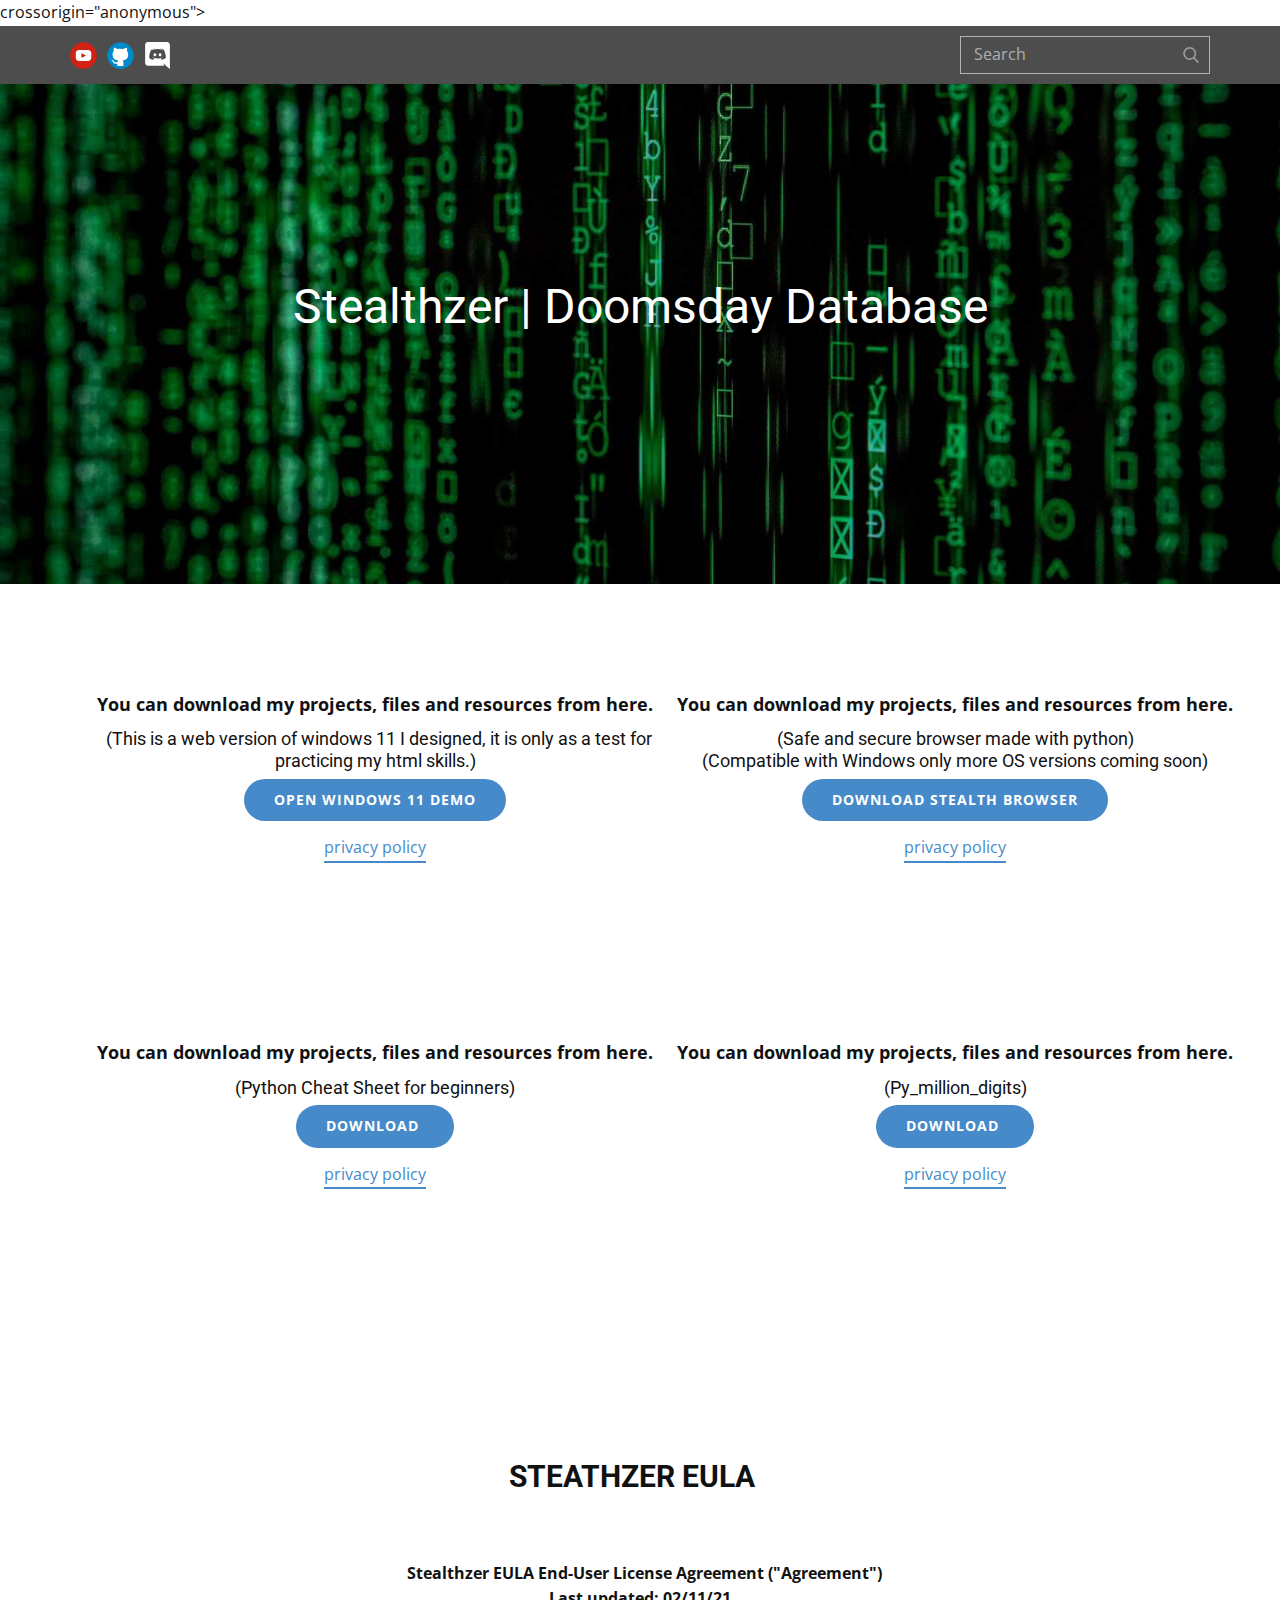
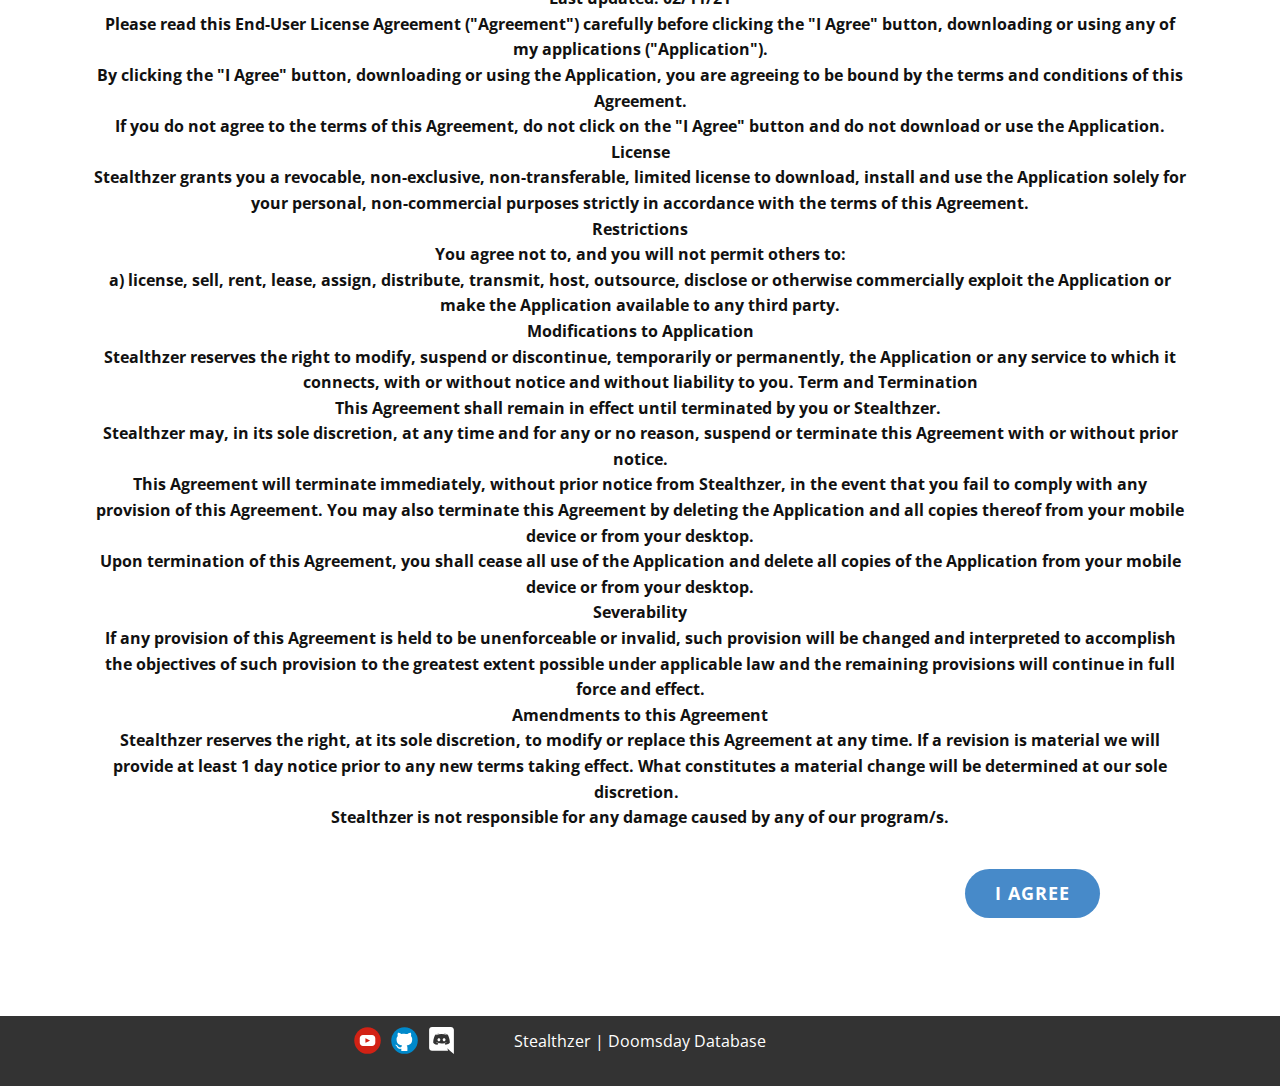
==== commit 9196ba61: "first commit" ====
--- a/index.html
+++ b/index.html
@@ -1,12 +1,18 @@
 <!DOCTYPE html>
 <html style="font-size: 16px;">
   <head>
+    <script async src=<script async src="https://pagead2.googlesyndication.com/pagead/js/adsbygoogle.js?
+    client=ca-pub-5552698916733596"
+    crossorigin="anonymous"></script>
+     crossorigin="anonymous"></script> 
+    <script async src="https://pagead2.googlesyndication.com/pagead/js/adsbygoogle.js?client=ca-pub-5552698916733596"
+     crossorigin="anonymous"></script>
     <meta name="viewport" content="width=device-width, initial-scale=1.0">
     <meta charset="utf-8">
     <meta name="keywords" content="Stealthzer Inc | Doomsday Database">
     <meta name="description" content="">
     <meta name="page_type" content="np-template-header-footer-from-plugin">
-    <title>Copy of Stealthzer</title>
+    <title>Stealthzer</title>
     <link rel="stylesheet" href="nicepage.css" media="screen">
 <link rel="stylesheet" href="Copy-of-Stealthzer.css" media="screen">
     <script class="u-script" type="text/javascript" src="jquery.js" defer=""></script>
@@ -159,4 +165,4 @@
         </div>
       </div></footer>
   </body>
-</html>+</html>
